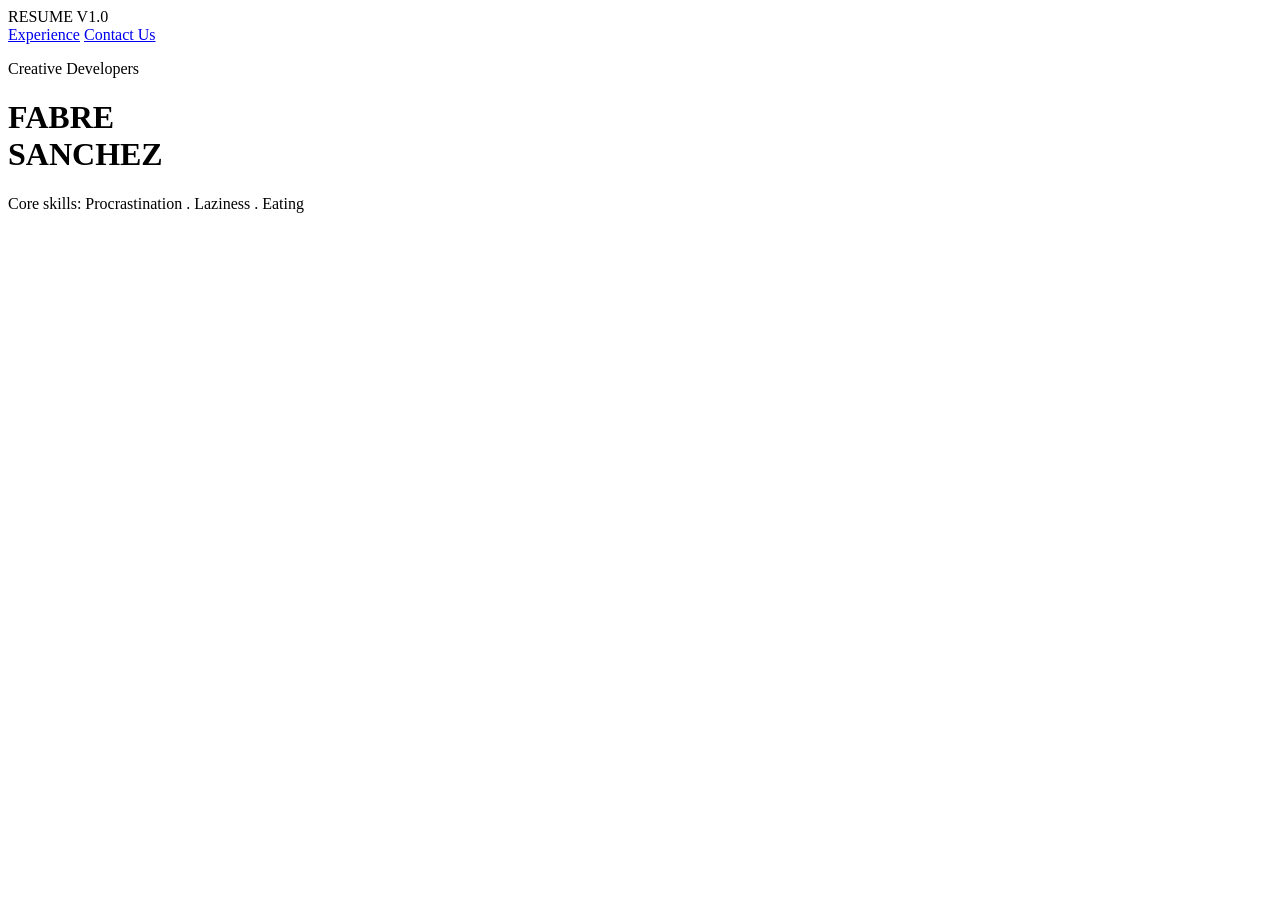
==== index.html @ 1e20be2a "Added main html file" ====
<!DOCTYPE html>
<html lang="en">
<head>
    <meta charset="UTF-8">
    <meta name="viewport" content="width=device-width, initial-scale=1.0">
    <title>Fabre Sanchez - Resume</title>
    <link rel="preconnect" href="https://fonts.googleapis.com">
    <link rel="preconnect" href="https://fonts.gstatic.com" crossorigin>
    <link href="https://fonts.googleapis.com/css2?family=Archivo+Black&family=Inter:wght@400;600&display=swap" rel="stylesheet">
    <link rel="stylesheet" href="style.css">
</head>
<body>
    <div class="background-fx"></div>

    <nav>
        <div class="logo">RESUME V1.0</div>
        <div class="nav-links">
            <a href="experience.html" class="cta-btn secondary">Experience</a>
            <a href="contact.html" class="cta-btn">Contact Us</a>
        </div>
    </nav>

    <main>
        <p class="job-title">Creative Developers</p>
        <h1 class="big-name">
            FABRE<br>
            SANCHEZ
        </h1>
    </main>

    <footer>
        <p class="skills-ticker">
            Core skills: Procrastination . Laziness . Eating
        </p>
    </footer>
</body>
</html>
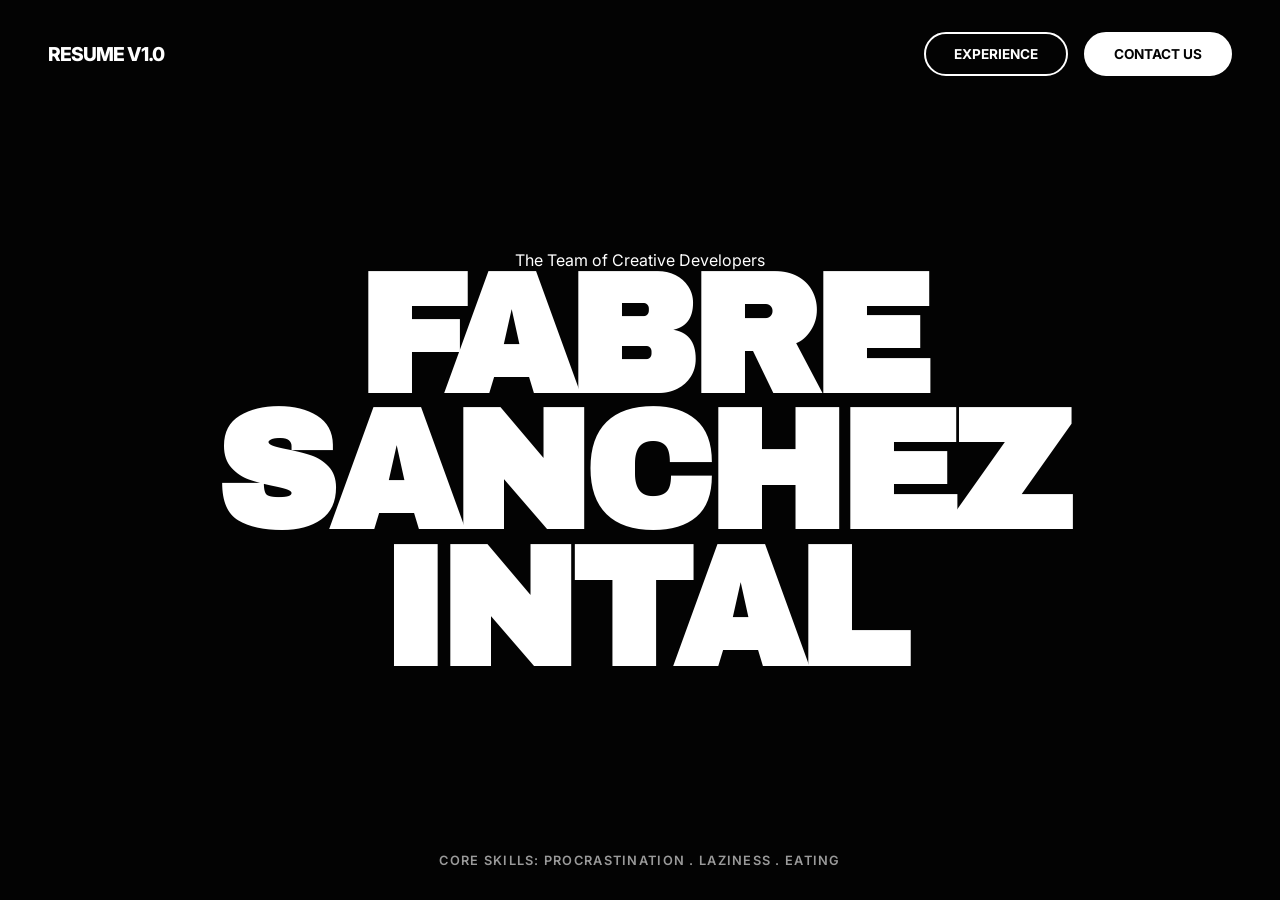
==== commit f25be963: "Added changes to titles and subtitles. Project collaborators changed from Fabre Sanchez >> Fabre San" ====
--- a/index.html
+++ b/index.html
@@ -21,10 +21,11 @@
     </nav>
 
     <main>
-        <p class="job-title">Creative Developers</p>
+        <p class="job-title">The Team of Creative Developers</p>
         <h1 class="big-name">
             FABRE<br>
-            SANCHEZ
+            SANCHEZ<br>
+            Intal
         </h1>
     </main>
 
--- a/style.css
+++ b/style.css
@@ -0,0 +1,196 @@
+:root {
+    --bg-color: #030303; 
+    --text-color: #ffffff;
+    --accent-color: #333333; /* For secondary buttons */
+}
+
+* {
+    margin: 0;
+    padding: 0;
+    box-sizing: border-box;
+}
+
+body {
+    background-color: var(--bg-color);
+    color: var(--text-color);
+    font-family: 'Inter', sans-serif;
+    min-height: 100vh; /* Changed from height to min-height for scrolling */
+    width: 100vw;
+    overflow-x: hidden; 
+    display: flex;
+    flex-direction: column;
+    position: relative;
+}
+
+.background-fx {
+    position: fixed; /* Fixed so it stays while scrolling */
+    top: 0;
+    left: 0;
+    width: 100%;
+    height: 100%;
+    z-index: -1;
+    background-image: url('Monaco GP 2025 Desktop Wallpaper 1.jpg');
+    background-size: cover;
+    background-position: center;
+    background-repeat: no-repeat;
+    opacity: 0.15; 
+    filter: blur(2px); 
+}
+
+nav {
+    display: flex;
+    justify-content: space-between;
+    align-items: center;
+    padding: 2rem 3rem;
+    z-index: 10;
+}
+
+.logo {
+    font-weight: 800;
+    font-size: 1.2rem;
+    letter-spacing: -0.05em;
+}
+
+.nav-links {
+    display: flex;
+    align-items: center;
+    gap: 1rem;
+}
+
+/* Button Styles */
+.cta-btn {
+    background-color: var(--text-color);
+    color: var(--bg-color);
+    padding: 12px 28px;
+    border-radius: 30px;
+    text-decoration: none;
+    font-weight: 700;
+    font-size: 0.85rem;
+    text-transform: uppercase;
+    transition: all 0.2s ease;
+    border: 2px solid var(--text-color);
+}
+
+.cta-btn.secondary {
+    background-color: transparent;
+    color: var(--text-color);
+}
+
+.cta-btn:hover {
+    transform: scale(1.05);
+    background-color: #ddd;
+}
+
+.cta-btn.secondary:hover {
+    background-color: var(--text-color);
+    color: var(--bg-color);
+}
+
+.back-btn {
+    color: var(--text-color);
+    text-decoration: none;
+    font-weight: 600;
+    text-transform: uppercase;
+    font-size: 0.8rem;
+    opacity: 0.6;
+}
+
+.back-btn:hover {
+    opacity: 1;
+}
+
+/* Main Content Area */
+main {
+    flex-grow: 1;
+    display: flex;
+    flex-direction: column;
+    justify-content: center;
+    align-items: center;
+    text-align: center;
+    padding: 2rem;
+}
+
+.big-name {
+    font-family: 'Archivo Black', sans-serif;
+    font-size: clamp(3rem, 13vw, 11rem); 
+    text-transform: uppercase;
+    line-height: 0.82;
+    letter-spacing: -0.04em;
+}
+
+/* Experience & Contact Page Layouts */
+.content-page {
+    justify-content: flex-start; /* Align to top */
+    text-align: left;
+    align-items: flex-start;
+    max-width: 900px;
+    margin: 0 auto;
+    width: 100%;
+}
+
+.sub-header {
+    font-family: 'Archivo Black', sans-serif;
+    font-size: 4rem;
+    text-transform: uppercase;
+    margin-bottom: 2rem;
+}
+
+.exp-item {
+    margin-bottom: 3rem;
+    border-bottom: 1px solid rgba(255,255,255,0.1);
+    padding-bottom: 1.5rem;
+    width: 100%;
+}
+
+.exp-item h2 {
+    font-family: 'Archivo Black', sans-serif;
+    font-size: 1.5rem;
+    text-transform: uppercase;
+    margin: 0.5rem 0;
+}
+
+.year {
+    font-size: 0.8rem;
+    opacity: 0.5;
+    font-weight: 600;
+}
+
+.contact-links {
+    display: flex;
+    flex-direction: column;
+    gap: 1rem;
+    margin-top: 2rem;
+}
+
+.contact-link {
+    font-family: 'Archivo Black', sans-serif;
+    font-size: 2rem;
+    color: var(--text-color);
+    text-decoration: none;
+    transition: opacity 0.2s;
+}
+
+.contact-link:hover {
+    opacity: 0.5;
+}
+
+/* Footer Ticker */
+footer {
+    padding: 2rem 3rem;
+    text-align: center;
+}
+
+.skills-ticker {
+    font-size: 0.8rem;
+    font-weight: 600;
+    text-transform: uppercase;
+    letter-spacing: 0.1em;
+    opacity: 0.6;
+}
+
+@media (max-width: 768px) {
+    .nav-links { gap: 0.5rem; }
+    .cta-btn { padding: 8px 16px; font-size: 0.7rem; }
+    .sub-header { font-size: 2.5rem; }
+    .contact-link { font-size: 1.2rem; }
+}
